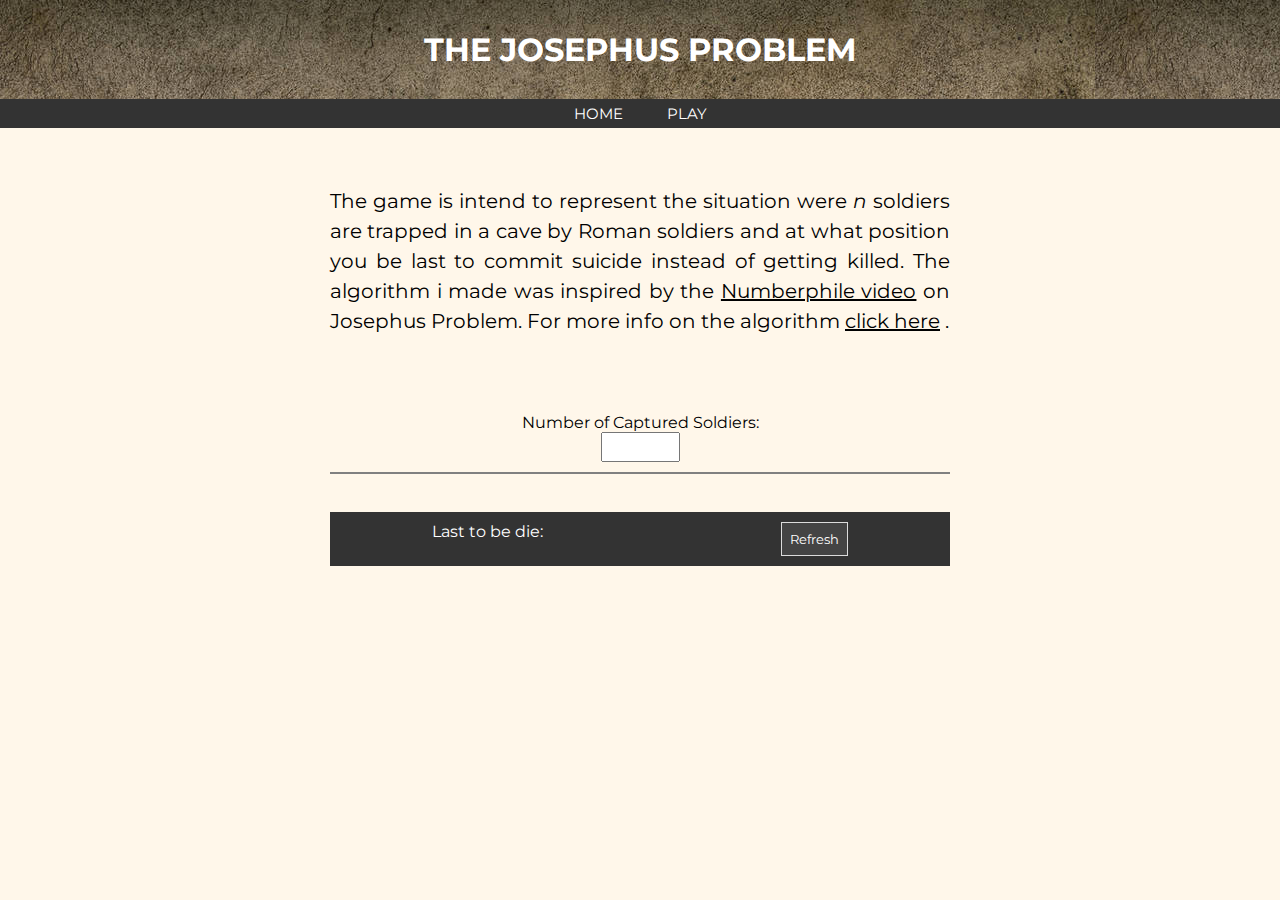
==== game.html @ 68308cee "Add files via upload" ====
<!DOCTYPE html>
<html lang="en">
<head>
    <meta charset="UTF-8">
    <meta http-equiv="X-UA-Compatible" content="IE=edge">
    <meta name="viewport" content="width=device-width, initial-scale=1.0">
    <title>The Josephus Problem</title>

    <link rel="stylesheet" href="style.css">
    <link rel="stylesheet" href="game.css">
    <link rel="shortcut icon" href="./images/Josephus.jpg" type="image/x-icon">

    <script src="./jquery.js"></script>
    <script src="./script.js"></script>
</head>
<body>
    <header>
        <h1>The Josephus Problem</h1>
    </header>
    <div id="topbar">
        <nav>
            <ul>
                <li><a href="./index.html">HOME</a></li>
                <li><a href="./game.html">PLAY</a></li>
            </ul>
        </nav>
    </div>

    <br><br>
    <div class="content">
        <div class="info">
            <p>The game is intend to represent the situation were <i>n</i> soldiers are trapped in a cave by Roman soldiers and at what position you be last to commit suicide instead of getting killed. The algorithm i made was inspired by the <a href="https://www.youtube.com/watch?v=uCsD3ZGzMgE">Numberphile video</a> on Josephus Problem. For more info on the algorithm <a href="./info.html" type="__blank">click here</a> .
            </p>

        </div>

        <br><br><br>
        <div class="game">
            <p>Number of Captured Soldiers:</p>
            <input type="number" name="soldiers" id="inpSoldier" min="1" max="1000" onchange="start()">
        </div>

        <div id="images">
            <div class="" id="imageList">

            </div>
        </div>

        <br><br>
        <div class="result">
            <p>Last to be die: </p>
            <div id="subResult">
                <p id="resultIndex"></p>
                <button onclick="window.location.reload()">Refresh</button>
            </div>
        </div>
    </div>
</body>
</html>
---- style.css ----
@import url('https://fonts.googleapis.com/css2?family=Fraunces:wght@700;900&family=Montserrat&family=Nunito+Sans&family=Odibee+Sans&family=Orbitron&family=Poppins&family=Roboto+Condensed&display=swap');

*{
    margin: 0;
    padding: 0;
    box-sizing: border-box;
    font-family: 'Montserrat';
}

body{
    background-color: #fff7ea;
}

/* general styling */
a{
    color: black;
    text-decoration: underline;
}

button{
    padding: 8px;
    background-color: #444;
    outline: none;
    border: 1px solid gainsboro;
    color: white;
    transition: 0.25s ease-in-out;
    cursor: pointer;
}

button:hover{
    background-color: whitesmoke;
    border: 1px solid whitesmoke;
    color: black;
}

header{
    background-image: url('./images/texture.jpg');
    text-align: center;
    padding: 30px;
    color: white;
    text-transform:uppercase;
    box-shadow: 4px 4px 12px #333;
}

#topbar{
    background-color: #333;
    padding: 5px;
}

/* nav */
ul{
    list-style: none;
    width: fit-content;
    margin: 0 auto;
}

ul li{
    display: inline-block;
    padding: 0px 20px;
}

ul li a{
    transition: 0.2s ease-in-out;
}

ul li:hover{
    text-decoration: underline;
    font-weight: bold;
}

ul a{
    text-decoration: none;
    color: white;
    text-transform: uppercase;
    font-size: 15px;
}

/* main content */

.content{
    width: 50%;
    margin: 0 auto;
    padding: 10px;

    text-align: center;
}

.info{
    width: 100%;
    font-size: 18px;
    margin-top: 10px;
    margin-bottom:10px;
}

.info h2{
    text-align: start;
    padding: 5px;
}

.info p{
    line-height: 30px;
    text-align: justify;
    font-size: 20px;
}


@media (max-width:1000px){
    .content{
        width: 100%;
    }

    .image img{
        width: 200px;
    }

    .info p{
        font-size: 16px;
        margin: 20px;
        text-align: left;
        width: 90%;
    }
    .info h2{
        margin-top: 30px;
        text-align: center;
    }
}
---- game.css ----
.game{
    padding: 10px;
}

.game input{
    padding: 5px;
    outline: none;
}

#images{
    border: 1px solid gray;
}

#images img{
    width: 50px;
    padding: 10px;
}

#imageList{
    margin: 0 auto;
    width: fit-content;
    display: flex;
    flex-wrap: wrap;
}

.person{
    margin: 5px;
    width: fit-content;
}


.result{
    display: flex;
    padding: 10px;
    background-color: #333;
    color: white;
    justify-content: space-around;
}

#subResult{
    display: flex;
    justify-content: space-between;
    width: 20%;
}
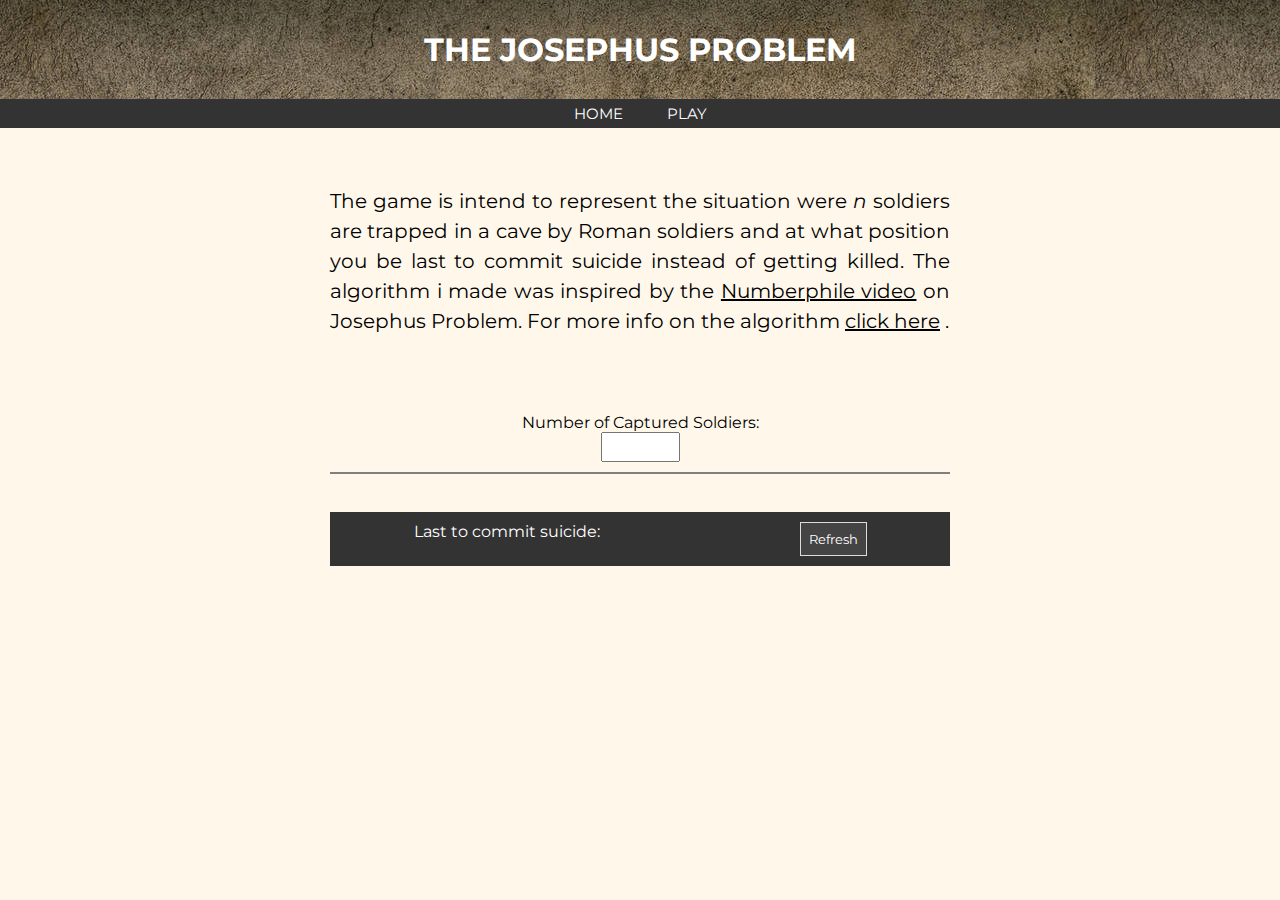
==== commit 20635d95: "Changed grammar errors" ====
--- a/game.html
+++ b/game.html
@@ -48,7 +48,7 @@
 
         <br><br>
         <div class="result">
-            <p>Last to be die: </p>
+            <p>Last to commit suicide: </p>
             <div id="subResult">
                 <p id="resultIndex"></p>
                 <button onclick="window.location.reload()">Refresh</button>
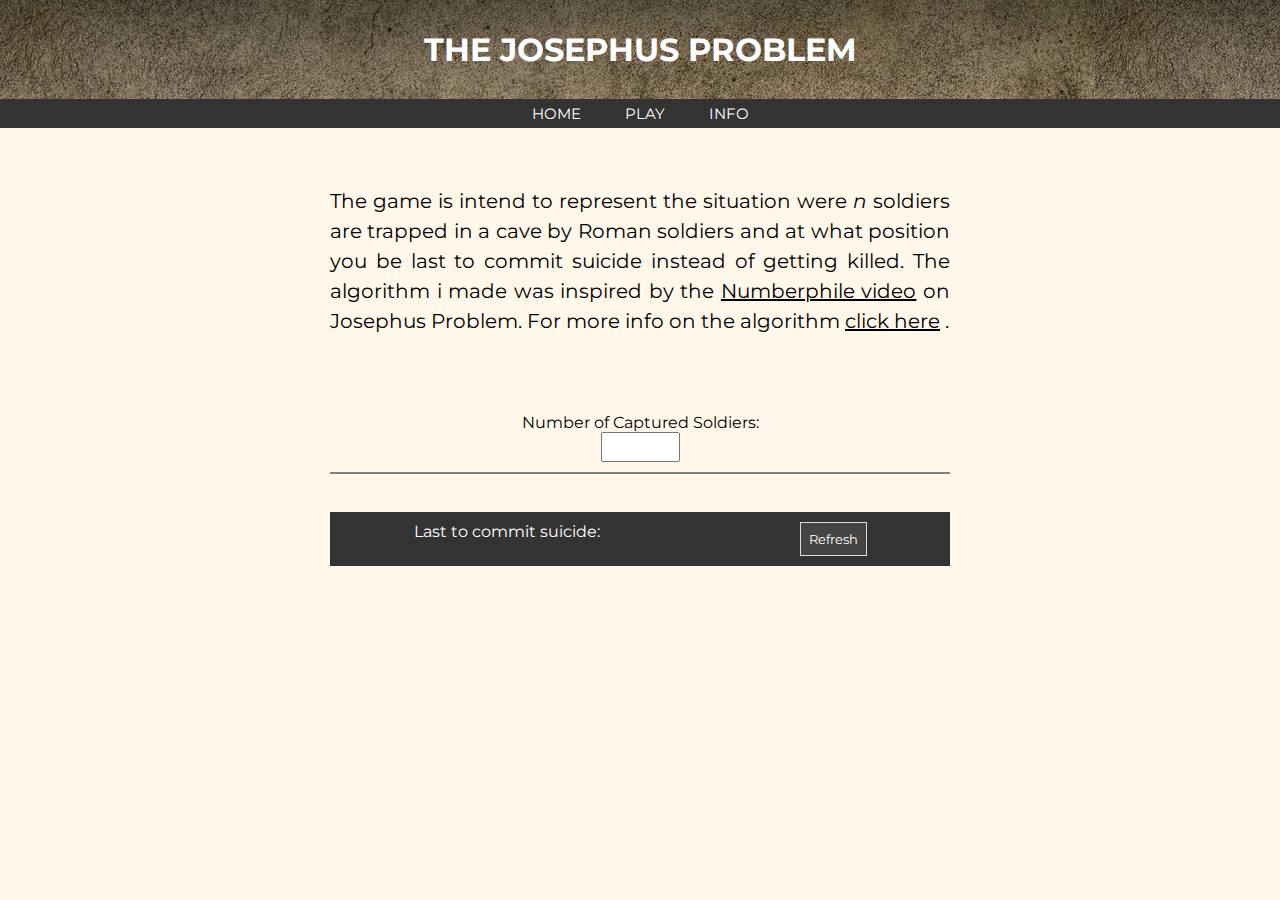
==== commit 9107ea04: "Added info navbar" ====
--- a/game.html
+++ b/game.html
@@ -22,6 +22,7 @@
             <ul>
                 <li><a href="./index.html">HOME</a></li>
                 <li><a href="./game.html">PLAY</a></li>
+                <li><a href="./info.html">Info</a></li>
             </ul>
         </nav>
     </div>
